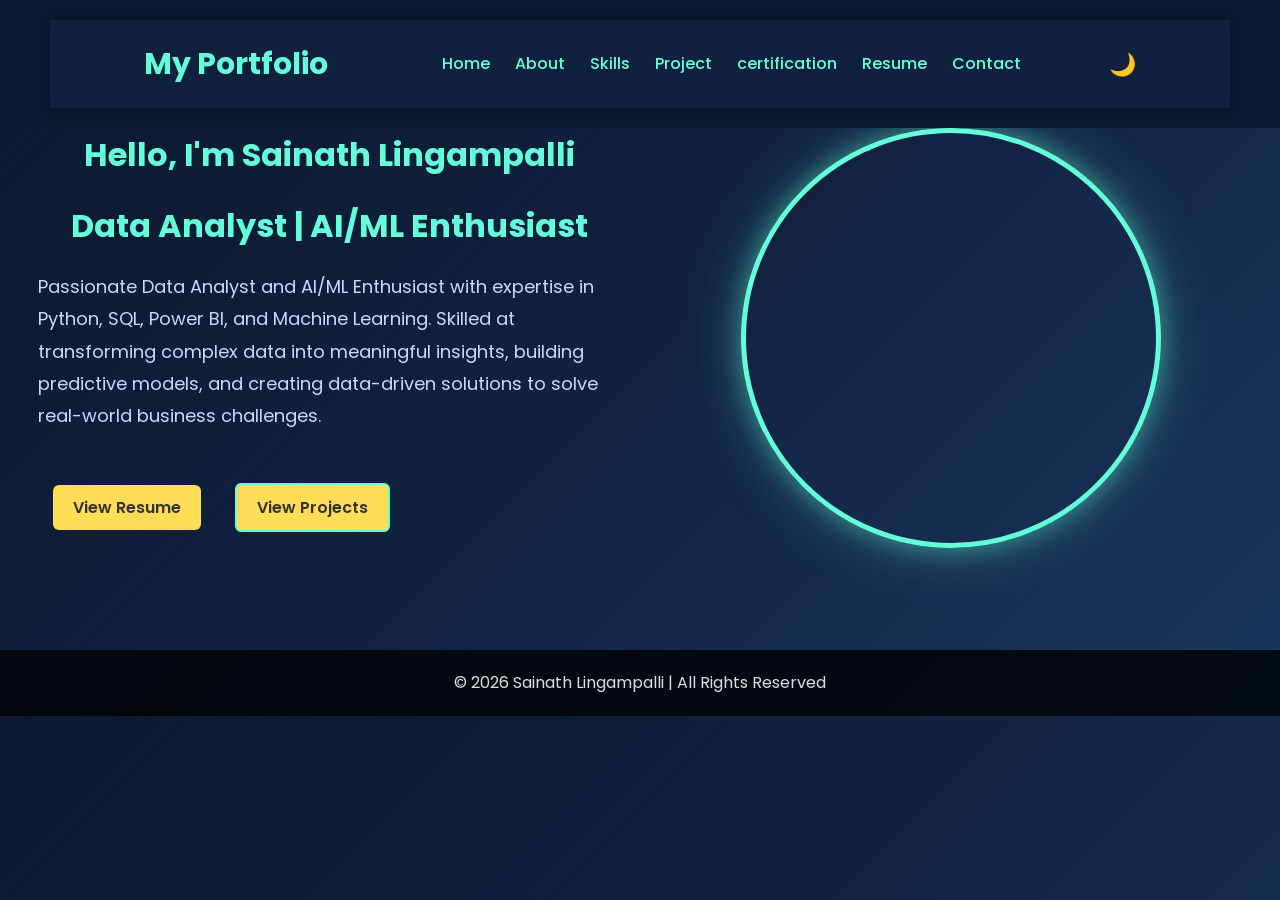
==== index.html @ ba810f10 "Initial portfolio website" ====
<!DOCTYPE html>
<html lang="en">
<head>
    <meta charset="UTF-8">
    <meta name="viewport" content="width=device-width, initial-scale=1.0">
    <title>Sainath Portfolio</title>
   <link rel="stylesheet" href="style.css">
   
</head>
<body>

    <!-- Navbar -->
    <header>
        <nav>
            <h1 class="logo">My Portfolio</h1>

             <ul>
        <li><a href="index.html" class="active">Home</a></li>
        <li><a href="about.html"class="active">About</a></li>
        <li><a href="skill.html"class="active">Skills</a></li>
        <li><a href="Project.html" class="active">Project</a></li>
          <li><a href="certification.html" class="active">certification</a></li>
         <li><a href="resume.html" class="active">Resume</a></li>
        <li><a href="contact.html"class="active">Contact</a></li>
      </ul>

            <button id="themeToggle">🌙</button>
        </nav>
    </header>

    <!-- Home Section -->
    <section class="home">
      <div class="content">
            <h2>Hello, I'm Sainath Lingampalli</h2>
            
            <h2>Data Analyst | AI/ML Enthusiast</h2>
            

            <p>
                Passionate Data Analyst and AI/ML Enthusiast with expertise in Python, SQL, Power BI, and Machine Learning. Skilled at transforming complex data into meaningful insights, building predictive models, and creating data-driven solutions to solve real-world business challenges.
            </p>

            

            <div class="buttons">
                   <a href="D:\portFELLIO WEBSITE\portFELLIO WEBSITE\files\Resume. (1).pdf" class="btn">View Resume</a>
                <a href="Project.html" class="btn btn-outline">View Projects</a>
                
            </div>
            <!-- Social Media -->
             

        </div>

        <div class="image">
            <img src="D:\portFELLIO WEBSITE\portFELLIO WEBSITE\images\ChatGPT Image Jun 23, 2026, 11_27_22 PM.png" alt="Profile Picture">
        </div>

    </section>
<br>




  </br>
<br>

</br>


    

    <!-- Footer -->
    <footer>
        <p>© 2026 Sainath Lingampalli | All Rights Reserved</p>
    </footer>
  <script src="{{ url_for('static', filename='js/script.js') }}"></script>

</body>
</html>
---- style.css ----
/* ===================================
   PROFESSIONAL PORTFOLIO WEBSITE CSS
=================================== */

@import url('https://fonts.googleapis.com/css2?family=Poppins:wght@300;400;500;600;700&display=swap');

*{
    margin:0;
    padding:0;
    box-sizing:border-box;
    font-family:'Poppins',sans-serif;
    scroll-behavior:smooth;
}

body{
    background:linear-gradient(135deg,#0a192f,#112240,#1a365d);
    color:#ffffff;
    line-height:1.6;
}

/* ==========================
   NAVBAR
========================== */

header{
    position:sticky;
    top:0;
    z-index:1000;
}

nav{
    display:flex;
    justify-content:space-between;
    align-items:center;
    padding:20px 8%;
    background:rgba(17,34,64,0.95);
    backdrop-filter:blur(10px);
    box-shadow:0 2px 10px rgba(0,0,0,0.2);
}

.logo{
    font-size:30px;
    font-weight:700;
    color:#64ffda;
}

nav ul{
    display:flex;
    list-style:none;
}

nav ul li{
    margin-left:25px;
}

nav ul li a{
    text-decoration:none;
    color:white;
    font-size:16px;
    font-weight:500;
    transition:0.3s;
}

nav ul li a:hover,
nav ul li a.active{
    color:#64ffda;
}

#themeToggle{
    background:none;
    border:none;
    color:white;
    font-size:22px;
    cursor:pointer;
}

/* ==========================
   HOME SECTION
========================== */

.home{
    display:flex;
    justify-content:space-between;
    align-items:center;
    min-height:40vh;
    gap:40px;
    padding:0 3%;
}
.content{
    flex:1;
}

.content h3{
    color:#64ffda;
    font-size:24px;
    margin-bottom:10px;
}

.content h1{
    font-size:70px;
    font-weight:700;
    margin-bottom:15px;
}

.content h2{
    font-size:32px;
    color:077A7D;
    margin-bottom:20px;
}

.content p{
    font-size:18px;
    max-width:650px;
    color:#ccd6f6;
    margin-bottom:35px;
    line-height:1.8;
}

/* Buttons */

.btn{
    display:inline-block;
    padding:14px 30px;
    background:#64ffda;
    color:#0a192f;
    text-decoration:none;
    border-radius:8px;
    font-weight:600;
    transition:0.3s;
}

.btn:hover{
    transform:translateY(-5px);
    box-shadow:0 8px 25px rgba(100,255,218,0.4);
}

.btn-outline{
    background:transparent;
    border:2px solid #64ffda;
    color:#64ffda;
    margin-left:15px;
}

/* Profile Image */

.image{
    flex:1;
    display:flex;
    justify-content:center;
}

.image img{
    width:420px;
    height:420px;
    object-fit:cover;
    border-radius:50%;
    border:5px solid #64ffda;
    box-shadow:
    0 0 25px rgba(100,255,218,0.4),
    0 0 60px rgba(100,255,218,0.3);
    transition:0.4s;
}

.image img:hover{
    transform:scale(1.05);
}

/* ==========================
   SECTION COMMON STYLE
========================== */

section{
    padding:80px 10%;
}

section h2{
    text-align:center;
    font-size:38px;
    color:#64ffda;
    margin-bottom:40px;
}


/* Projects Section */
.projects {
  display: flex;
  flex-wrap: wrap;
  justify-content: center;
  padding: 40px 20px;
  gap: 20px;
}

header{
    background:#0a192f;
    padding:20px 50px;
}

.project-card {
  background: rgba(255, 255, 255, 0.1);
  border-radius: 12px;
  overflow: hidden;
  width: 300px;
  box-shadow: 0 8px 20px rgba(0, 0, 0, 0.3);
  transition: transform 0.3s ease, box-shadow 0.3s ease;
}

.project-card:hover {
  transform: translateY(-10px);
  box-shadow: 0 12px 30px rgba(0, 0, 0, 0.5);
}

.project-card img {
  width: 100%;
  height: 200px;
  object-fit: cover;
}

.project-card h2 {
  padding: 15px;
  font-size: 1.5em;
  color: #ffdd57;
}

.project-card p {
  padding: 0 15px;
  color: #e1dcdc;
}

.btn {
  display: inline-block;
  margin: 15px;
  padding: 10px 20px;
  background: #ffdd57;
  color: #333;
  text-decoration: none;
  border-radius: 6px;
  transition: background 0.3s ease;
}

.btn:hover {
  background: #ffd700;
}

/* Footer */
footer {
  text-align: center;
  padding: 20px;
  background: rgba(0, 0, 0, 0.8);
  color: #dcdde1;
}

/* Responsive Design */
@media (max-width: 768px) {
  nav {
    flex-direction: column;
    padding: 10px 20px;
  }

  nav ul {
    margin-top: 10px;
  }

  .projects {
    flex-direction: column;
    align-items: center;
  }

  .hero h1 {
    font-size: 2.2em;
  }

  .hero h2 {
    font-size: 1.1em;
  }
}
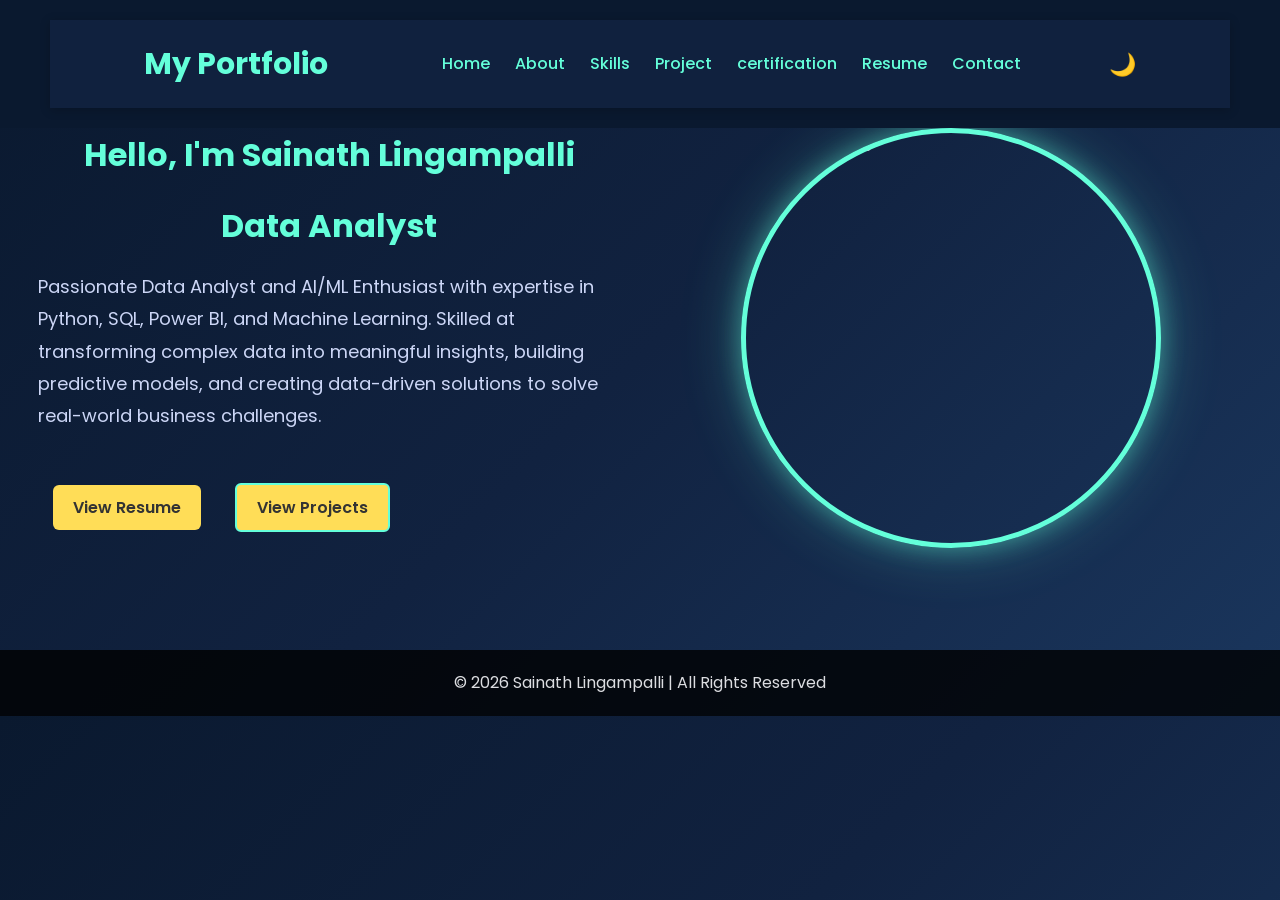
==== commit 8385a2c0: "Update job title in homepage header" ====
--- a/index.html
+++ b/index.html
@@ -34,7 +34,7 @@
       <div class="content">
             <h2>Hello, I'm Sainath Lingampalli</h2>
             
-            <h2>Data Analyst | AI/ML Enthusiast</h2>
+            <h2>Data Analyst</h2>
             
 
             <p>
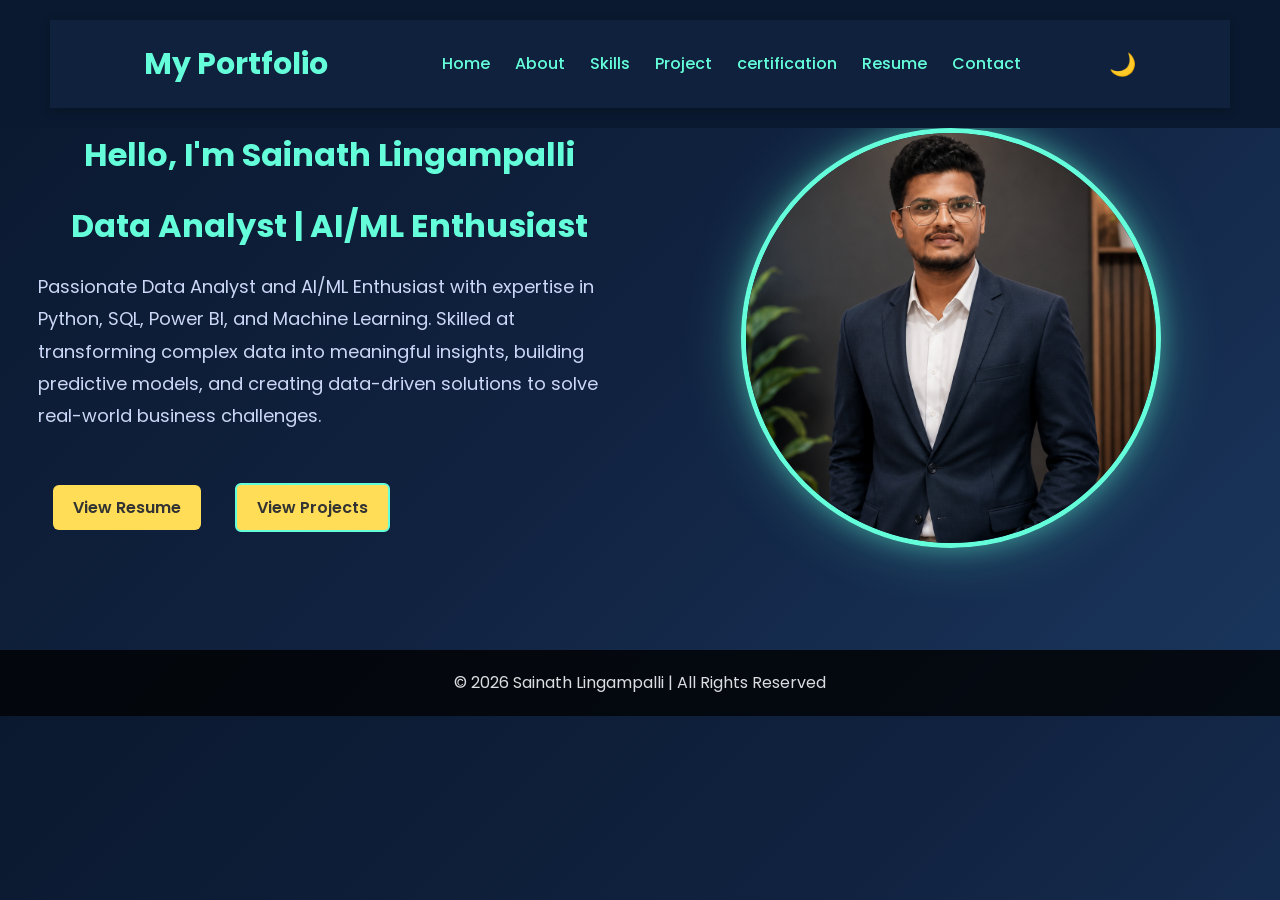
==== commit 2ea3d1fa: "Update image paths and links to use relative URLs across multiple HTML files" ====
--- a/index.html
+++ b/index.html
@@ -34,7 +34,7 @@
       <div class="content">
             <h2>Hello, I'm Sainath Lingampalli</h2>
             
-            <h2>Data Analyst</h2>
+            <h2>Data Analyst | AI/ML Enthusiast</h2>
             
 
             <p>
@@ -44,7 +44,7 @@
             
 
             <div class="buttons">
-                   <a href="D:\portFELLIO WEBSITE\portFELLIO WEBSITE\files\Resume. (1).pdf" class="btn">View Resume</a>
+                   <a href="/files/Resume. (1).pdf" class="btn">View Resume</a>
                 <a href="Project.html" class="btn btn-outline">View Projects</a>
                 
             </div>
@@ -54,7 +54,7 @@
         </div>
 
         <div class="image">
-            <img src="D:\portFELLIO WEBSITE\portFELLIO WEBSITE\images\ChatGPT Image Jun 23, 2026, 11_27_22 PM.png" alt="Profile Picture">
+            <img src="/images/ChatGPT Image Jun 23, 2026, 11_27_22 PM.png" alt="Profile Picture">
         </div>
 
     </section>
